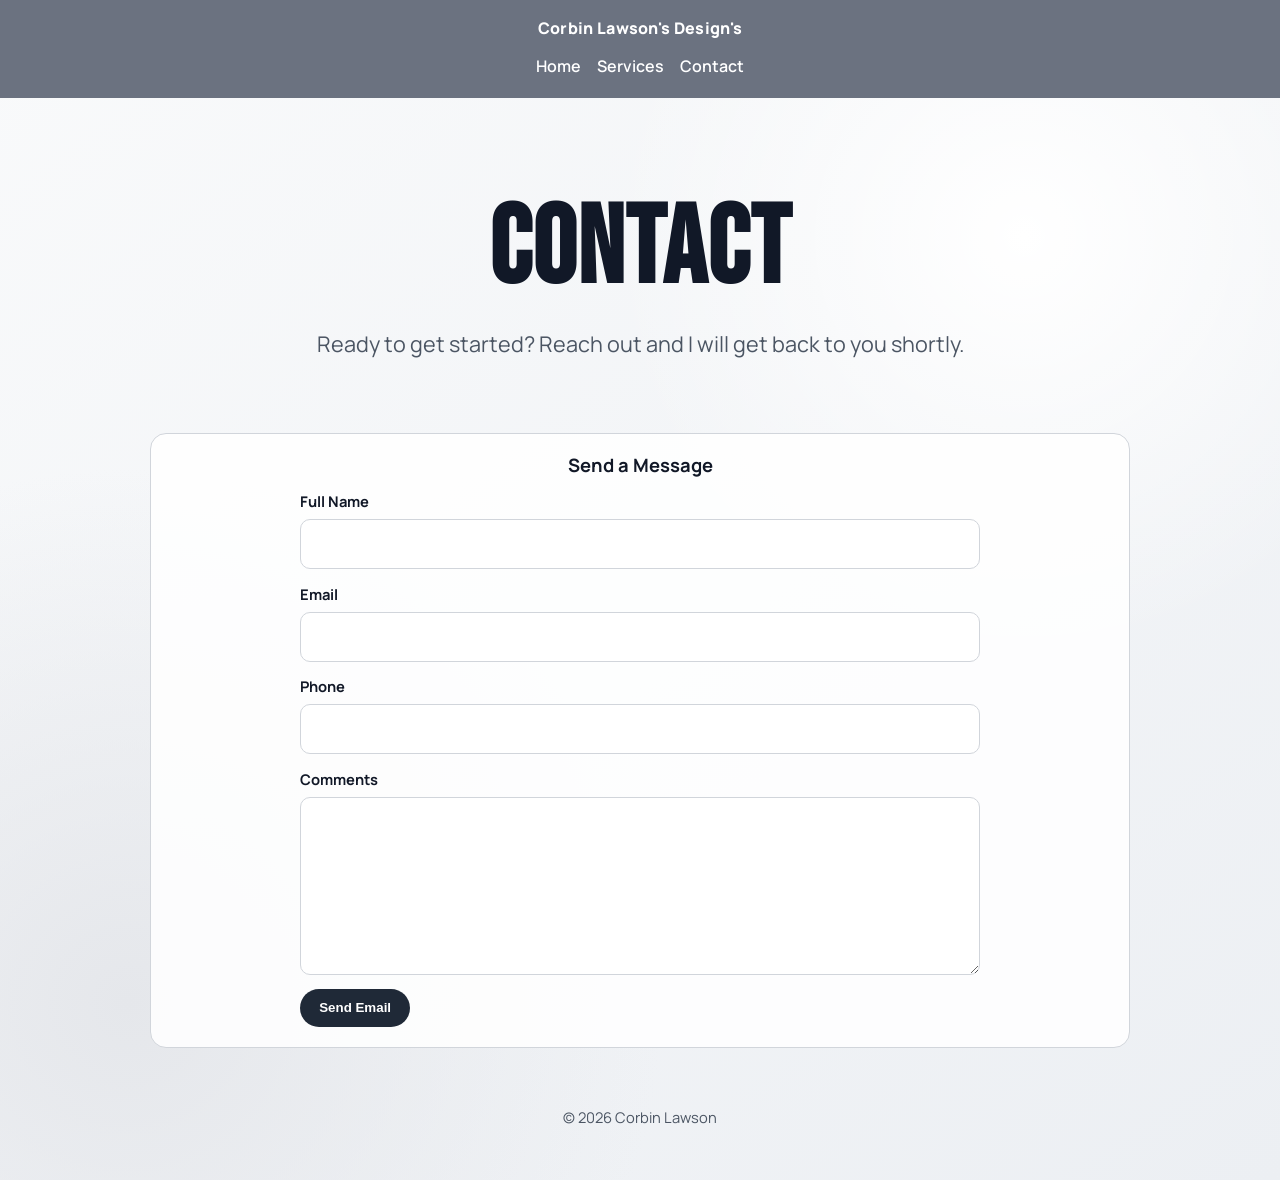
==== contact.html @ d733707a "Add services and contact pages with transitions and form" ====
<!doctype html>
<html lang="en">
  <head>
    <meta charset="UTF-8" />
    <meta name="viewport" content="width=device-width, initial-scale=1.0" />
    <title>Contact | Corbin Lawson</title>
    <meta
      name="description"
      content="Contact Corbin Lawson for website design, maintenance, and marketing support."
    />
    <link rel="preconnect" href="https://fonts.googleapis.com" />
    <link rel="preconnect" href="https://fonts.gstatic.com" crossorigin />
    <link
      href="https://fonts.googleapis.com/css2?family=Manrope:wght@400;600;700;800&family=Bebas+Neue&display=swap"
      rel="stylesheet"
    />
    <link rel="stylesheet" href="styles.css" />
  </head>
  <body class="page-enter">
    <div class="page-bg" aria-hidden="true"></div>

    <header class="site-header">
      <a class="brand" href="index.html" data-transition="page">Corbin Lawson's Design's</a>
      <nav aria-label="Primary navigation">
        <ul class="nav-list">
          <li><a href="index.html" data-transition="page">Home</a></li>
          <li><a href="services.html" data-transition="page">Services</a></li>
          <li><a href="contact.html">Contact</a></li>
        </ul>
      </nav>
    </header>

    <main>
      <section class="hero">
        <h1>Contact</h1>
        <p class="lead">Ready to get started? Reach out and I will get back to you shortly.</p>
      </section>

      <section class="panel">
        <h2>Send a Message</h2>
        <form
          class="contact-form"
          action="mailto:corbinlawson16@gmail.com"
          method="post"
          enctype="text/plain"
        >
          <div class="form-row">
            <label class="form-label" for="name">Full Name</label>
            <input class="form-input" id="name" name="name" type="text" autocomplete="name" required />
          </div>

          <div class="form-row">
            <label class="form-label" for="email">Email</label>
            <input class="form-input" id="email" name="email" type="email" autocomplete="email" required />
          </div>

          <div class="form-row">
            <label class="form-label" for="phone">Phone</label>
            <input class="form-input" id="phone" name="phone" type="tel" autocomplete="tel" />
          </div>

          <div class="form-row">
            <label class="form-label" for="comments">Comments</label>
            <textarea class="form-textarea" id="comments" name="comments" rows="6" required></textarea>
          </div>

          <button class="btn btn-primary" type="submit">Send Email</button>
        </form>
      </section>
    </main>

    <footer class="site-footer">
      <p>© <span id="year"></span> Corbin Lawson</p>
    </footer>

    <script>
      document.getElementById("year").textContent = new Date().getFullYear();

      requestAnimationFrame(function () {
        document.body.classList.remove("page-enter");
      });

      document.querySelectorAll('a[data-transition="page"]').forEach(function (link) {
        link.addEventListener("click", function (event) {
          if (event.metaKey || event.ctrlKey || event.shiftKey || event.altKey) {
            return;
          }
          event.preventDefault();
          document.body.classList.add("page-exit");
          setTimeout(function () {
            window.location.href = link.href;
          }, 240);
        });
      });
    </script>
  </body>
</html>
---- styles.css ----
:root {
  --bg: #f3f4f6;
  --surface: #ffffff;
  --text: #111827;
  --muted: #4b5563;
  --accent: #1f2937;
  --accent-deep: #111827;
  --border: #d1d5db;
}

* {
  box-sizing: border-box;
}

html,
body {
  margin: 0;
  padding: 0;
}

body {
  font-family: "Manrope", sans-serif;
  color: var(--text);
  background: var(--bg);
  min-height: 100vh;
  line-height: 1.6;
  text-align: center;
  opacity: 1;
  transform: translateY(0);
  transition: opacity 240ms ease, transform 240ms ease;
}

body.page-enter {
  opacity: 0;
  transform: translateY(18px);
}

body.page-exit {
  opacity: 0;
  transform: translateY(-18px);
}

.page-bg {
  position: fixed;
  inset: 0;
  z-index: -1;
  background:
    radial-gradient(circle at 80% 20%, #ffffff 0%, transparent 30%),
    radial-gradient(circle at 10% 85%, #e5e7eb 0%, transparent 35%),
    linear-gradient(145deg, #f9fafb 0%, #eceff3 100%);
}

main,
.site-footer {
  width: min(980px, 92vw);
  margin: 0 auto;
}

.site-header {
  width: 100%;
  margin: 0;
  padding: 1rem 0 1.1rem;
  display: flex;
  align-items: center;
  justify-content: center;
  flex-direction: column;
  gap: 0.8rem;
  background: #6b7280;
  color: #ffffff;
  animation: header-swoop 420ms cubic-bezier(0.22, 1, 0.36, 1) both;
}

.brand {
  text-decoration: none;
  color: #ffffff;
  font-weight: 800;
  letter-spacing: 0.02em;
}

.nav-list {
  list-style: none;
  display: flex;
  gap: 1rem;
  margin: 0;
  padding: 0;
}

.nav-list a {
  text-decoration: none;
  color: #ffffff;
  font-weight: 600;
}

.nav-list a:hover {
  color: #f3f4f6;
}

@keyframes header-swoop {
  0% {
    opacity: 0;
    transform: translateY(-110px);
  }
  70% {
    opacity: 1;
    transform: translateY(8px);
  }
  100% {
    opacity: 1;
    transform: translateY(0);
  }
}

.hero {
  padding: 5.5rem 0 3.5rem;
  display: flex;
  flex-direction: column;
  align-items: center;
}

.eyebrow {
  margin: 0;
  color: var(--accent-deep);
  font-weight: 700;
  text-transform: uppercase;
  letter-spacing: 0.08em;
  font-size: 0.85rem;
}

h1,
h2 {
  margin: 0;
  line-height: 1.1;
}

h1 {
  font-family: "Bebas Neue", sans-serif;
  font-size: clamp(3rem, 11vw, 6.8rem);
  letter-spacing: 0.01em;
  margin-top: 0.35rem;
  animation: h1-swoop 420ms cubic-bezier(0.22, 1, 0.36, 1) 90ms both;
}

@keyframes h1-swoop {
  0% {
    opacity: 0;
    transform: translateY(-75px);
  }
  70% {
    opacity: 1;
    transform: translateY(6px);
  }
  100% {
    opacity: 1;
    transform: translateY(0);
  }
}

.lead {
  max-width: 58ch;
  font-size: clamp(1.05rem, 2.8vw, 1.35rem);
  color: var(--muted);
  margin: 1rem 0 0;
}

.hero-actions {
  margin-top: 1.6rem;
  display: flex;
  justify-content: center;
  gap: 0.8rem;
  flex-wrap: wrap;
}

.btn {
  text-decoration: none;
  border-radius: 999px;
  padding: 0.72rem 1.2rem;
  font-weight: 700;
  transition: transform 140ms ease, background-color 140ms ease;
}

.btn:hover {
  transform: translateY(-1px);
}

.btn-primary {
  background: var(--accent);
  color: #fff;
}

.btn-primary:hover {
  background: var(--accent-deep);
}

.btn-secondary {
  border: 1px solid var(--border);
  color: var(--text);
  background: var(--surface);
}

.panel {
  background: color-mix(in srgb, var(--surface) 88%, transparent);
  border: 1px solid var(--border);
  border-radius: 16px;
  padding: 1.3rem 1.2rem;
  margin: 1rem 0;
}

.panel h2 {
  font-size: 1.15rem;
  margin-bottom: 0.35rem;
}

.panel p {
  margin: 0;
  color: var(--muted);
}

.list-grid {
  display: grid;
  gap: 0.9rem;
}

.list-grid article {
  background: #f9fafb;
  border: 1px solid var(--border);
  border-radius: 12px;
  padding: 0.85rem;
}

.list-grid h3 {
  margin: 0 0 0.2rem;
  font-size: 1rem;
}

.video-wrap {
  margin-top: 0.85rem;
  display: flex;
  justify-content: center;
}

.demo-video {
  width: min(680px, 100%);
  border: 1px solid var(--border);
  border-radius: 12px;
  background: #e5e7eb;
}

.contact-form {
  width: min(680px, 100%);
  margin: 0.9rem auto 0;
  text-align: left;
}

.form-row {
  display: grid;
  gap: 0.35rem;
  margin-bottom: 0.85rem;
}

.form-label {
  font-weight: 700;
  font-size: 0.92rem;
}

.form-input,
.form-textarea {
  width: 100%;
  border: 1px solid var(--border);
  border-radius: 10px;
  padding: 0.7rem 0.8rem;
  font: inherit;
  color: var(--text);
  background: #ffffff;
}

.form-textarea {
  resize: vertical;
}

.form-input:focus,
.form-textarea:focus {
  outline: 2px solid #9ca3af;
  outline-offset: 1px;
}

.contact-form .btn {
  border: 0;
  cursor: pointer;
}

.form-note {
  margin-top: 0.8rem;
  font-size: 0.9rem;
}

.panel a {
  color: var(--accent-deep);
  font-weight: 700;
}

.site-footer {
  padding: 1.7rem 0 2.2rem;
  color: var(--muted);
  font-size: 0.92rem;
}

@media (max-width: 640px) {
  .hero {
    padding-top: 3.2rem;
  }
}

@media (prefers-reduced-motion: reduce) {
  body {
    transition: none;
  }

  body.page-enter,
  body.page-exit {
    opacity: 1;
    transform: none;
  }

  .site-header {
    animation: none;
  }

  h1 {
    animation: none;
  }
}
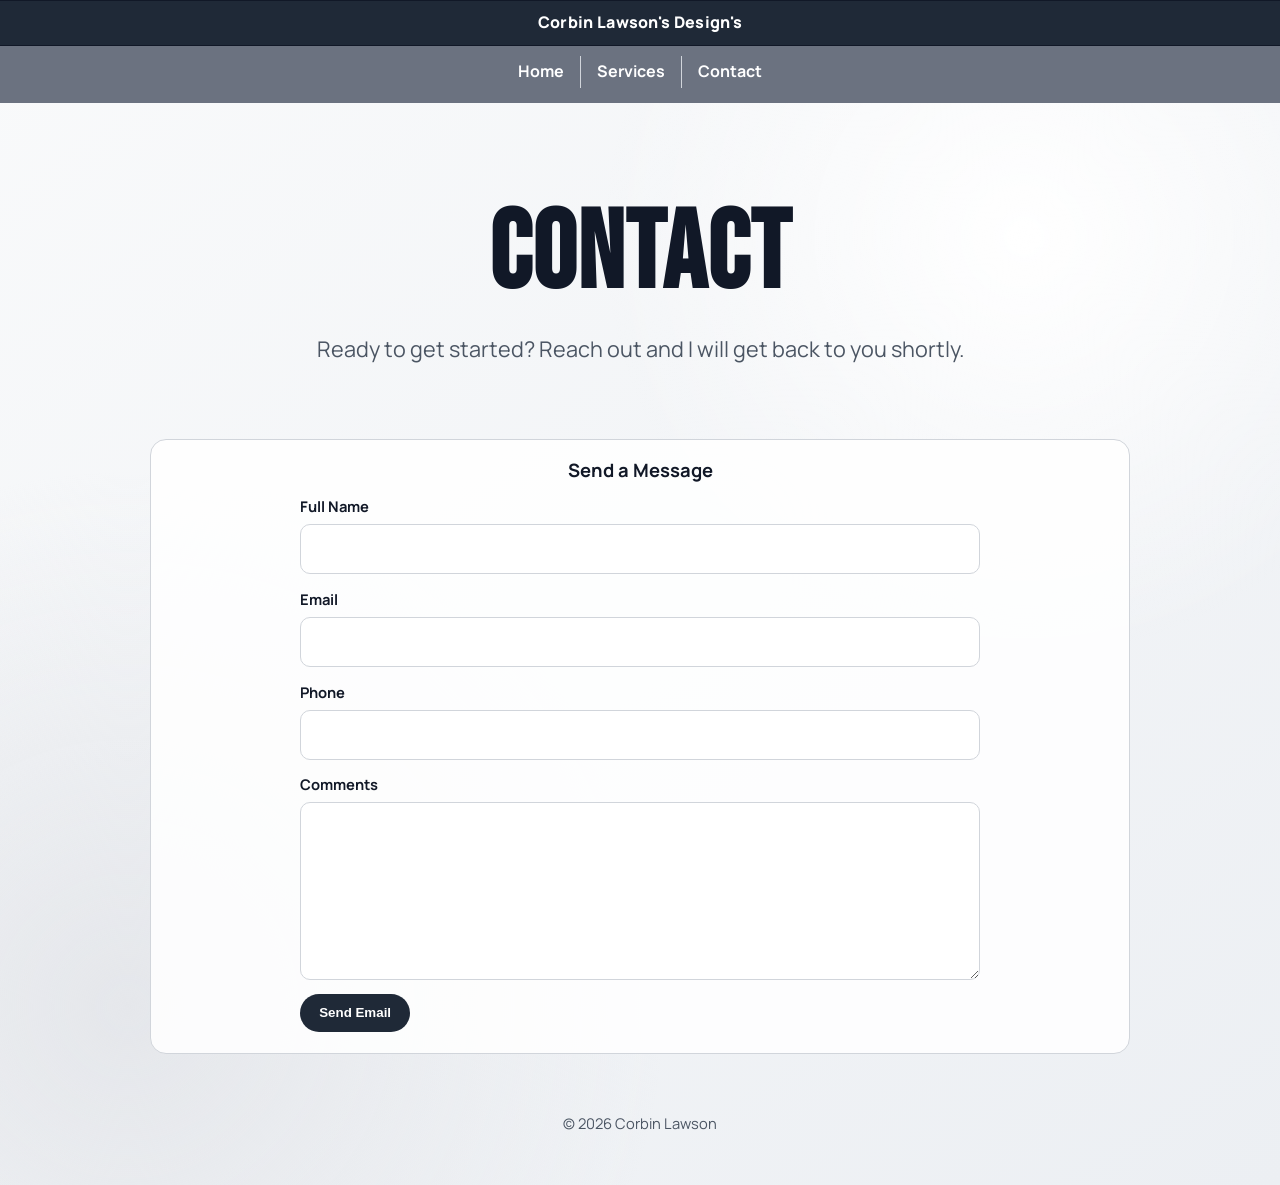
==== commit 984b6c63: "Refine process section and switch contact form to direct submit" ====
--- a/contact.html
+++ b/contact.html
@@ -14,7 +14,7 @@
       href="https://fonts.googleapis.com/css2?family=Manrope:wght@400;600;700;800&family=Bebas+Neue&display=swap"
       rel="stylesheet"
     />
-    <link rel="stylesheet" href="styles.css" />
+    <link rel="stylesheet" href="styles.css?v=3" />
   </head>
   <body class="page-enter">
     <div class="page-bg" aria-hidden="true"></div>
@@ -40,10 +40,14 @@
         <h2>Send a Message</h2>
         <form
           class="contact-form"
-          action="mailto:corbinlawson16@gmail.com"
-          method="post"
-          enctype="text/plain"
+          action="https://formsubmit.co/corbinlawson16@gmail.com"
+          method="POST"
         >
+          <input type="hidden" name="_subject" value="New Website Inquiry - corbinlawson.com" />
+          <input type="hidden" name="_captcha" value="false" />
+          <input type="hidden" name="_template" value="table" />
+          <input type="hidden" name="_next" value="https://corbinlawson.com/contact.html?sent=1" />
+
           <div class="form-row">
             <label class="form-label" for="name">Full Name</label>
             <input class="form-input" id="name" name="name" type="text" autocomplete="name" required />
@@ -66,6 +70,9 @@
 
           <button class="btn btn-primary" type="submit">Send Email</button>
         </form>
+        <p id="contact-success" class="form-success" hidden>
+          Thanks, your message was sent. I will get back to you soon.
+        </p>
       </section>
     </main>
 
@@ -79,6 +86,13 @@
       requestAnimationFrame(function () {
         document.body.classList.remove("page-enter");
       });
+
+      if (new URLSearchParams(window.location.search).get("sent") === "1") {
+        var successMessage = document.getElementById("contact-success");
+        if (successMessage) {
+          successMessage.hidden = false;
+        }
+      }
 
       document.querySelectorAll('a[data-transition="page"]').forEach(function (link) {
         link.addEventListener("click", function (event) {
--- a/styles.css
+++ b/styles.css
@@ -59,12 +59,12 @@
 .site-header {
   width: 100%;
   margin: 0;
-  padding: 1rem 0 1.1rem;
+  padding: 0 0 0.95rem;
   display: flex;
   align-items: center;
   justify-content: center;
   flex-direction: column;
-  gap: 0.8rem;
+  gap: 0.6rem;
   background: #6b7280;
   color: #ffffff;
   animation: header-swoop 420ms cubic-bezier(0.22, 1, 0.36, 1) both;
@@ -75,24 +75,43 @@
   color: #ffffff;
   font-weight: 800;
   letter-spacing: 0.02em;
+  background: #1f2937;
+  border-top: 1px solid #111827;
+  border-bottom: 1px solid #111827;
+  border-left: 0;
+  border-right: 0;
+  border-radius: 0;
+  padding: 0.58rem 0.9rem;
+  width: 100%;
+  text-align: center;
+  display: block;
 }
 
 .nav-list {
   list-style: none;
   display: flex;
-  gap: 1rem;
+  align-items: center;
+  justify-content: center;
+  width: min(980px, 92vw);
+  gap: 0;
   margin: 0;
   padding: 0;
+}
+
+.nav-list li + li {
+  border-left: 1px solid #d1d5db;
 }
 
 .nav-list a {
   text-decoration: none;
   color: #ffffff;
-  font-weight: 600;
+  font-weight: 700;
+  padding: 0.2rem 1rem;
+  display: inline-block;
 }
 
 .nav-list a:hover {
-  color: #f3f4f6;
+  color: #e5e7eb;
 }
 
 @keyframes header-swoop {
@@ -184,7 +203,7 @@
 
 .btn-primary {
   background: var(--accent);
-  color: #fff;
+  color: #ffffff;
 }
 
 .btn-primary:hover {
@@ -205,6 +224,196 @@
   margin: 1rem 0;
 }
 
+.panel-feature {
+  position: relative;
+  min-height: 340px;
+  display: grid;
+  align-content: center;
+  justify-items: center;
+  text-align: center;
+  overflow: hidden;
+  background-size: cover;
+  background-position: center;
+}
+
+.panel-feature::before {
+  content: "";
+  position: absolute;
+  inset: 0;
+  background: linear-gradient(180deg, rgba(255, 255, 255, 0.08), rgba(255, 255, 255, 0.08));
+}
+
+.panel-feature h2,
+.panel-feature p {
+  position: relative;
+  color: #0f172a;
+  text-shadow: none;
+}
+
+.panel-feature h2 {
+  font-size: clamp(1.4rem, 2.2vw, 2rem);
+  margin-bottom: 0.55rem;
+}
+
+.panel-feature p {
+  max-width: 62ch;
+}
+
+.panel-feature h2,
+.panel-feature p {
+  background: rgba(255, 255, 255, 0.92);
+  border: 1px solid rgba(209, 213, 219, 0.9);
+  border-radius: 12px;
+  padding: 0.45rem 0.8rem;
+}
+
+.panel-feature-design {
+  background-color: #e5e7eb;
+  background-image:
+    linear-gradient(180deg, rgba(255, 255, 255, 0.04), rgba(255, 255, 255, 0.04)),
+    url("media/services-code-bg.png");
+}
+
+.design-layout {
+  position: relative;
+  width: min(980px, 95%);
+  display: grid;
+  grid-template-columns: 1.2fr 0.8fr;
+  gap: 1rem;
+  align-items: center;
+}
+
+.design-copy {
+  display: grid;
+  gap: 0.55rem;
+  justify-items: start;
+  text-align: left;
+}
+
+.design-copy h2 {
+  justify-self: center;
+  text-align: center;
+}
+
+.design-copy p {
+  text-align: left;
+}
+
+.design-copy h2,
+.design-copy p {
+  margin: 0;
+}
+
+.tech-stack {
+  position: relative;
+  background: rgba(255, 255, 255, 0.9);
+  border: 1px solid rgba(209, 213, 219, 0.9);
+  border-radius: 14px;
+  padding: 0.85rem 0.8rem;
+  display: grid;
+  gap: 0.55rem;
+  justify-items: center;
+}
+
+.tech-top,
+.tech-bottom {
+  color: #0f172a;
+  font-weight: 700;
+}
+
+.tech-logos {
+  display: flex;
+  align-items: center;
+  justify-content: center;
+  gap: 0.75rem;
+}
+
+.tech-logos img {
+  width: 52px;
+  height: 52px;
+  object-fit: contain;
+}
+
+.panel-feature-marketing {
+  background-color: #e5e7eb;
+  background-image:
+    linear-gradient(180deg, rgba(255, 255, 255, 0.06), rgba(255, 255, 255, 0.06)),
+    url("media/services-marketing-bg.png");
+}
+
+.marketing-layout {
+  position: relative;
+  width: min(980px, 95%);
+  display: grid;
+  grid-template-columns: 0.8fr 1.2fr;
+  gap: 1rem;
+  align-items: center;
+}
+
+.marketing-stack {
+  position: relative;
+  background: rgba(255, 255, 255, 0.9);
+  border: 1px solid rgba(209, 213, 219, 0.9);
+  border-radius: 14px;
+  padding: 0.85rem 0.8rem;
+  display: grid;
+  gap: 0.55rem;
+  justify-items: center;
+}
+
+.marketing-top,
+.marketing-bottom {
+  color: #0f172a;
+  font-weight: 700;
+}
+
+.marketing-logos {
+  display: flex;
+  align-items: center;
+  justify-content: center;
+  gap: 0.75rem;
+}
+
+.logo-badge {
+  width: 52px;
+  height: 52px;
+  border-radius: 999px;
+  display: grid;
+  place-items: center;
+  font-weight: 800;
+  font-size: 1.65rem;
+  border: 1px solid rgba(209, 213, 219, 0.9);
+  background: #ffffff;
+}
+
+.logo-google {
+  color: #ea4335;
+}
+
+.logo-facebook {
+  color: #1877f2;
+  text-transform: lowercase;
+}
+
+.marketing-copy {
+  display: grid;
+  gap: 0.55rem;
+  justify-items: center;
+  text-align: center;
+}
+
+.marketing-copy h2,
+.marketing-copy p {
+  margin: 0;
+}
+
+.panel-feature-maintenance {
+  background-color: #e5e7eb;
+  background-image:
+    linear-gradient(180deg, rgba(255, 255, 255, 0.06), rgba(255, 255, 255, 0.06)),
+    url("media/services-maintenance-bg.png");
+}
+
 .panel h2 {
   font-size: 1.15rem;
   margin-bottom: 0.35rem;
@@ -232,8 +441,40 @@
   font-size: 1rem;
 }
 
+.demo-layout {
+  display: grid;
+  grid-template-columns: 0.8fr 1.2fr;
+  gap: 1.15rem;
+  align-items: center;
+}
+
+.demo-copy {
+  display: grid;
+  justify-items: start;
+  text-align: left;
+  gap: 0.75rem;
+  background: rgba(255, 255, 255, 0.88);
+  border: 1px solid var(--border);
+  border-radius: 14px;
+  padding: 1rem 1rem;
+}
+
+.demo-copy h2 {
+  margin: 0;
+  font-size: clamp(1.35rem, 2.6vw, 2rem);
+}
+
+.demo-copy p {
+  margin: 0;
+  color: var(--muted);
+  max-width: 34ch;
+}
+
+.demo-copy .btn {
+  padding: 0.58rem 0.95rem;
+}
+
 .video-wrap {
-  margin-top: 0.85rem;
   display: flex;
   justify-content: center;
 }
@@ -241,8 +482,46 @@
 .demo-video {
   width: min(680px, 100%);
   border: 1px solid var(--border);
-  border-radius: 12px;
+  border-radius: 14px;
   background: #e5e7eb;
+  box-shadow: 0 12px 30px rgba(15, 23, 42, 0.16);
+}
+
+.process-layout {
+  display: grid;
+  grid-template-columns: 1.2fr 0.8fr;
+  gap: 1rem;
+  align-items: center;
+}
+
+.process-copy {
+  display: grid;
+  justify-items: start;
+  text-align: left;
+}
+
+.process-copy h2 {
+  margin: 0 0 0.45rem;
+  justify-self: center;
+}
+
+.process-list {
+  margin: 0;
+  padding-left: 1.15rem;
+  text-align: left;
+  color: var(--muted);
+  display: grid;
+  gap: 0.35rem;
+}
+
+.process-cta {
+  display: grid;
+  justify-items: center;
+}
+
+.process-cta .btn {
+  padding: 0.75rem 1.1rem;
+  color: #ffffff;
 }
 
 .contact-form {
@@ -271,6 +550,7 @@
   font: inherit;
   color: var(--text);
   background: #ffffff;
+  display: block;
 }
 
 .form-textarea {
@@ -288,9 +568,27 @@
   cursor: pointer;
 }
 
-.form-note {
+/* Fallback styling if input classes are stripped or stale HTML is cached */
+.contact-form label {
+  display: block;
+}
+
+.contact-form input,
+.contact-form textarea {
+  width: 100%;
+  border: 1px solid var(--border);
+  border-radius: 10px;
+  padding: 0.7rem 0.8rem;
+  font: inherit;
+  color: var(--text);
+  background: #ffffff;
+  display: block;
+}
+
+.form-success {
   margin-top: 0.8rem;
-  font-size: 0.9rem;
+  font-weight: 700;
+  color: #166534;
 }
 
 .panel a {
@@ -308,6 +606,41 @@
   .hero {
     padding-top: 3.2rem;
   }
+
+  .nav-list {
+    flex-direction: column;
+    gap: 0.35rem;
+  }
+
+  .nav-list li + li {
+    border-left: 0;
+  }
+
+  .design-layout {
+    grid-template-columns: 1fr;
+  }
+
+  .design-copy {
+    justify-items: center;
+    text-align: center;
+  }
+
+  .marketing-layout {
+    grid-template-columns: 1fr;
+  }
+
+  .demo-layout {
+    grid-template-columns: 1fr;
+  }
+
+  .demo-copy {
+    justify-items: center;
+    text-align: center;
+  }
+
+  .process-layout {
+    grid-template-columns: 1fr;
+  }
 }
 
 @media (prefers-reduced-motion: reduce) {
